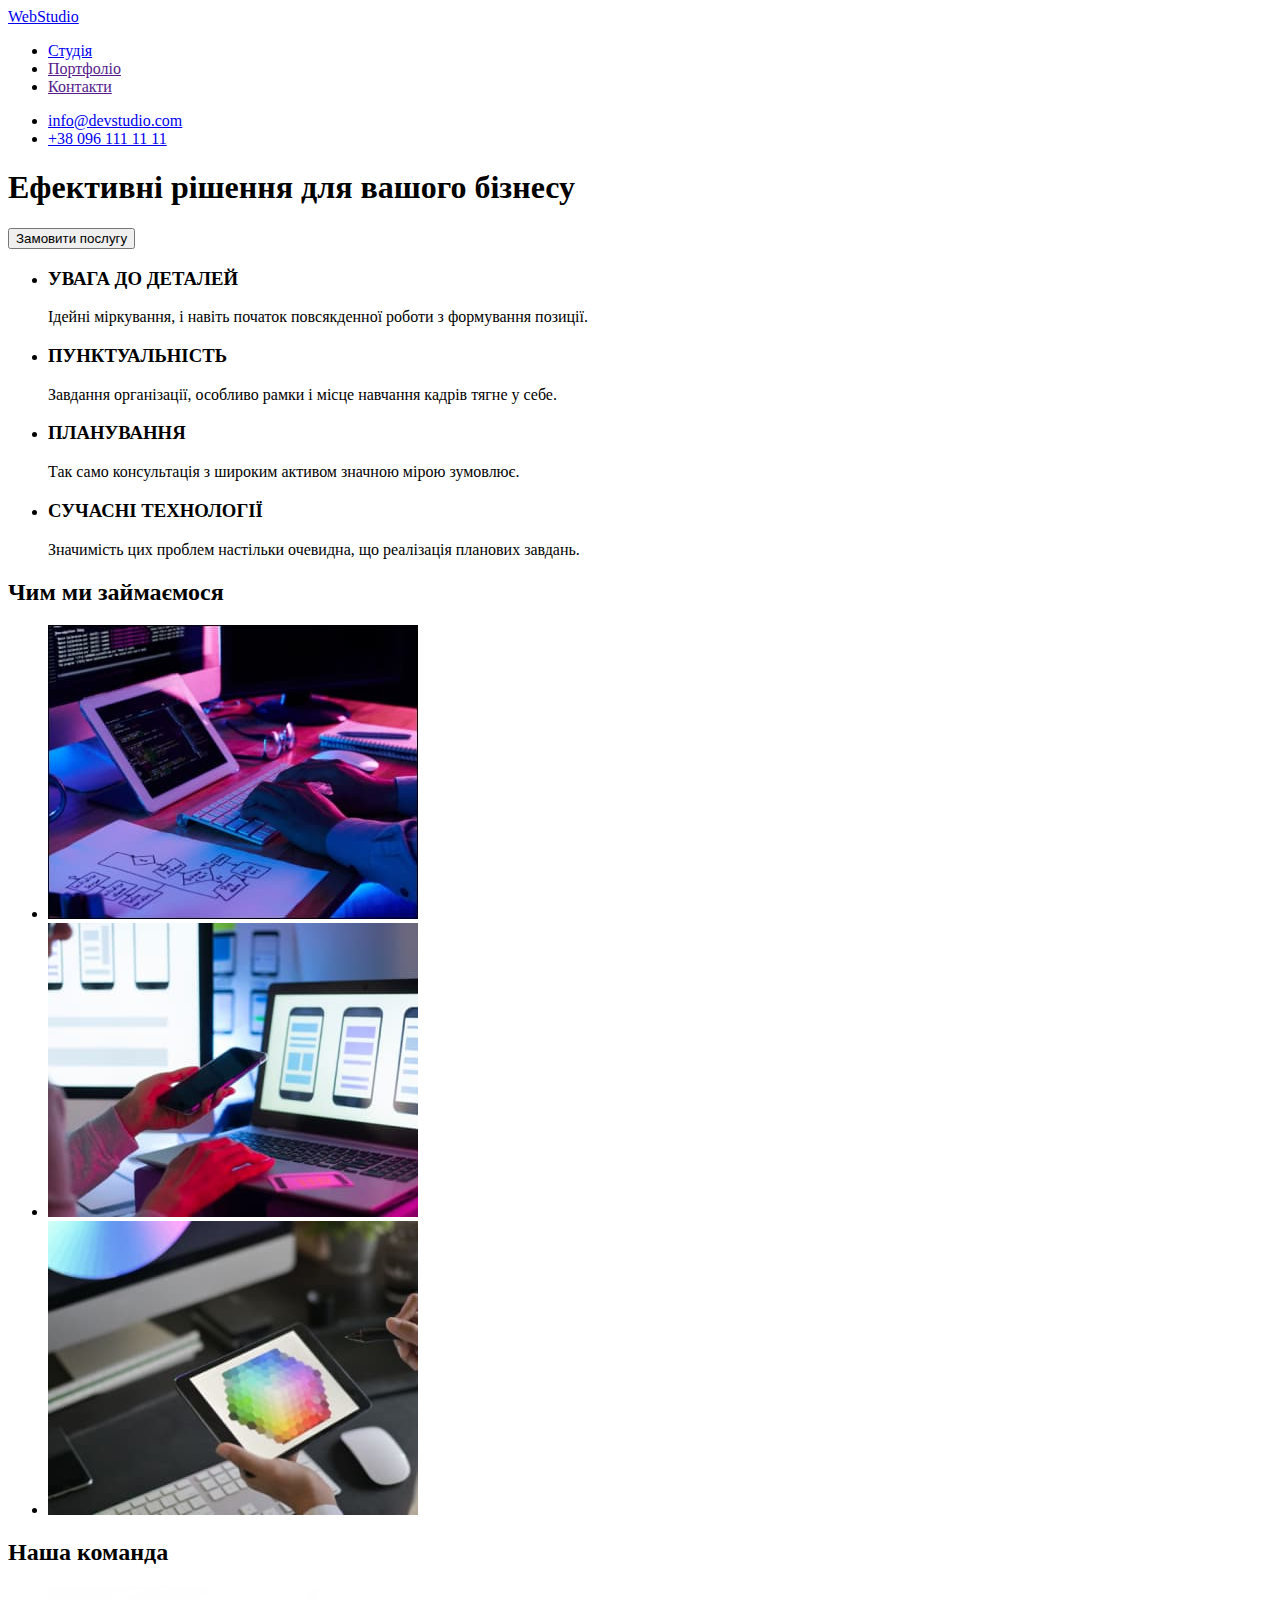
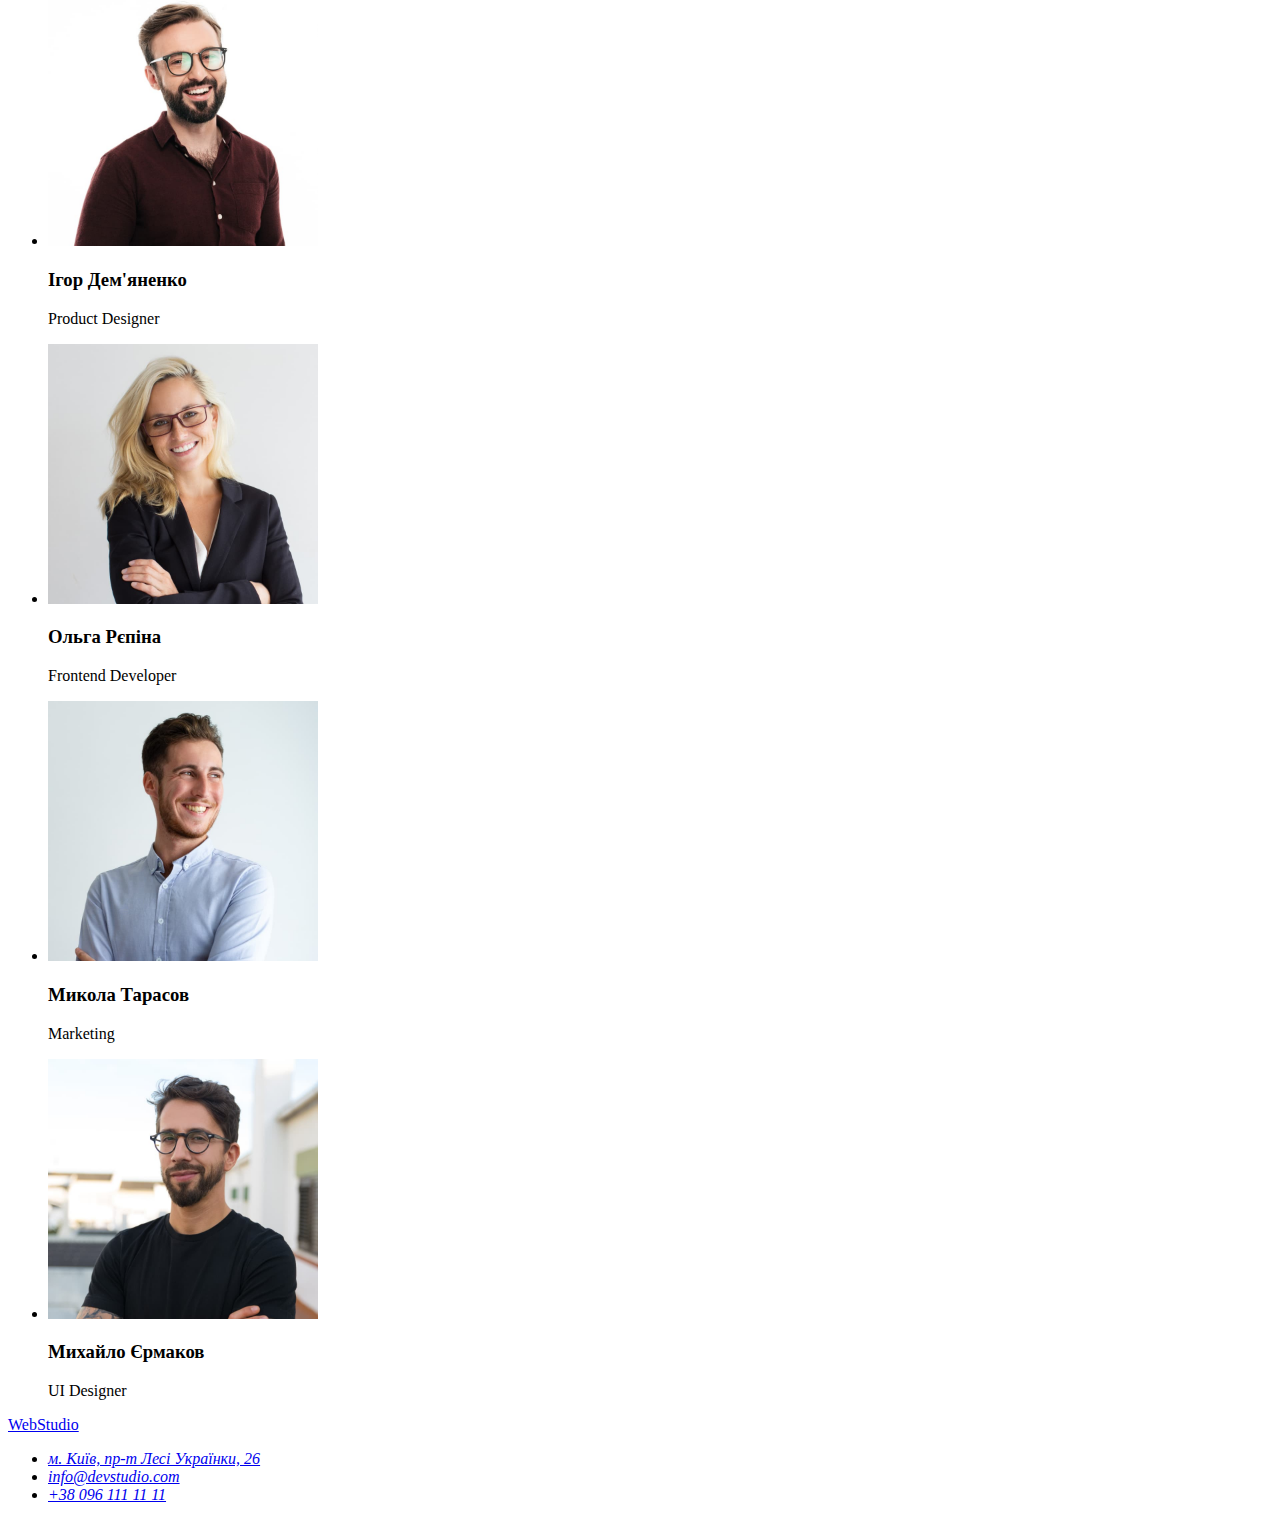
==== index.html @ 78305d5e "Initial commit" ====
<!DOCTYPE html>
<html lang="uk">
  <head>
    <meta charset="UTF-8" />
    <meta http-equiv="X-UA-Compatible" content="IE=edge" />
    <meta name="viewport" content="width=device-width, initial-scale=1.0" />
    <title>Студія</title>
  </head>
  <body>
    <header>
      <nav>
        <a href="/index.html" lang="en">WebStudio </a>
        <ul>
          <li><a href="/index.html">Студія</a></li>
          <li><a href="">Портфоліо</a></li>
          <li><a href="">Контакти</a></li>
        </ul>
      </nav>
      <ul>
        <li><a href="mailto:info@devstudio.com">info@devstudio.com</a></li>
        <li><a href="tel:+380961111111">+38 096 111 11 11</a></li>
      </ul>
    </header>
    <main>
        <section>
          <h1>Ефективні рішення для вашого бізнесу</h1>
          <button type="button">Замовити послугу</button>
        </section>
      <section>
        <h2 hidden>Наші переваги</h2>
        <ul>
          <li>
            <h3>УВАГА ДО ДЕТАЛЕЙ</h3>
            <p>
              Ідейні міркування, і навіть початок повсякденної роботи з
              формування позиції.
            </p>
          </li>
          <li>
            <h3>ПУНКТУАЛЬНІСТЬ</h3>
            <p>
              Завдання організації, особливо рамки і місце навчання кадрів тягне
              у себе.
            </p>
          </li>
          <li>
            <h3>ПЛАНУВАННЯ</h3>
            <p>
              Так само консультація з широким активом значною мірою зумовлює.
            </p>
          </li>
          <li>
            <h3>СУЧАСНІ ТЕХНОЛОГІЇ</h3>
            <p>
              Значимість цих проблем настільки очевидна, що реалізація планових
              завдань.
            </p>
          </li>
        </ul>
      </section>
      <section>
        <h2>Чим ми займаємося</h2>
        <ul>
          <li>
            <img
              src="./images/img_about1.jpg"
              alt="заняття1"
              width="370"
              height="294"
            />
          </li>
          <li>
            <img
              src="./images/img_about2.jpg"
              alt="заняття2"
              width="370"
              height="294"
            />
          </li>
          <li>
            <img
              src="./images/img_about3.jpg"
              alt="заняття3"
              width="370"
              height="294"
            />
          </li>
        </ul>
      </section>
      <section>
        <h2>Наша команда</h2>
        <ul>
          <li>
            <img
              src="./images/igor.jpg"
              alt="співробітник1"
              width="270"
              height="260"
            />
            <h3>Ігор Дем'яненко</h3>
            <p lang="en">Product Designer</p>
          </li>
          <li>
            <img
              src="./images/olga.jpg"
              alt="співробітник2"
              width="270"
              height="260"
            />
            <h3>Ольга Рєпіна</h3>
            <p lang="en">Frontend Developer</p>
          </li>
          <li>
            <img
              src="./images/mykola.jpg"
              alt="співробітник3"
              width="270"
              height="260"
            />
            <h3>Микола Тарасов</h3>
            <p lang="en">Marketing</p>
          </li>
          <li>
            <img
              src="./images/myhaylo.jpg"
              alt="співробітник4"
              width="270"
              height="260"
            />
            <h3>Михайло Єрмаков</h3>
            <p lang="en">UI Designer</p>
          </li>
        </ul>
      </section>
    </main>
    <footer>
        <a href="/index.html" lang="en">WebStudio </a>
        <address>
          <ul>
            <li><a href="https://goo.gl/maps/GhQ2S31M29Ho9MJDA" target="_blank" rel="noopener noreferrer nofollow">м. Київ, пр-т Лесі
              Українки, 26</a></li>
            <li><a href="mailto:info@devstudio.com">info@devstudio.com</a></li>
            <li><a href="tel:+380961111111">+38 096 111 11 11</a></li>
          </ul>
        </address>
    </footer>
  </body>
</html>
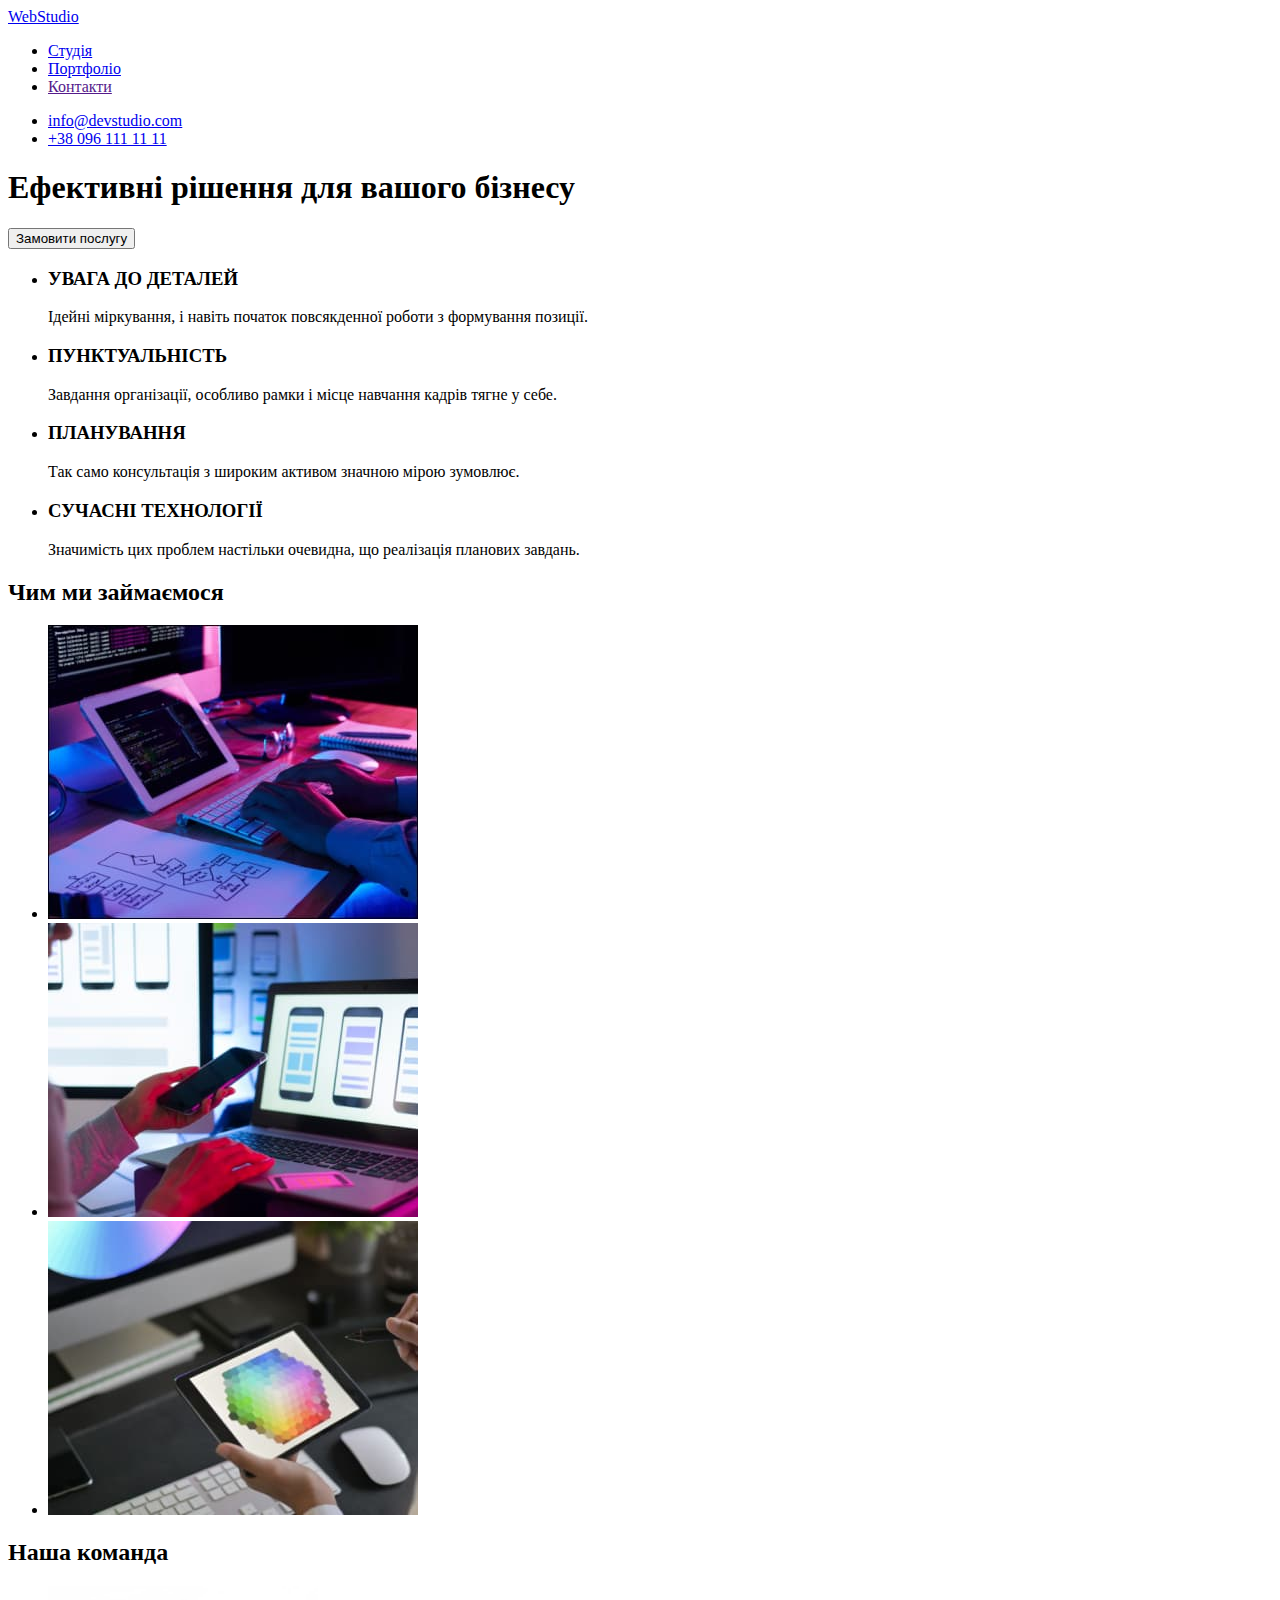
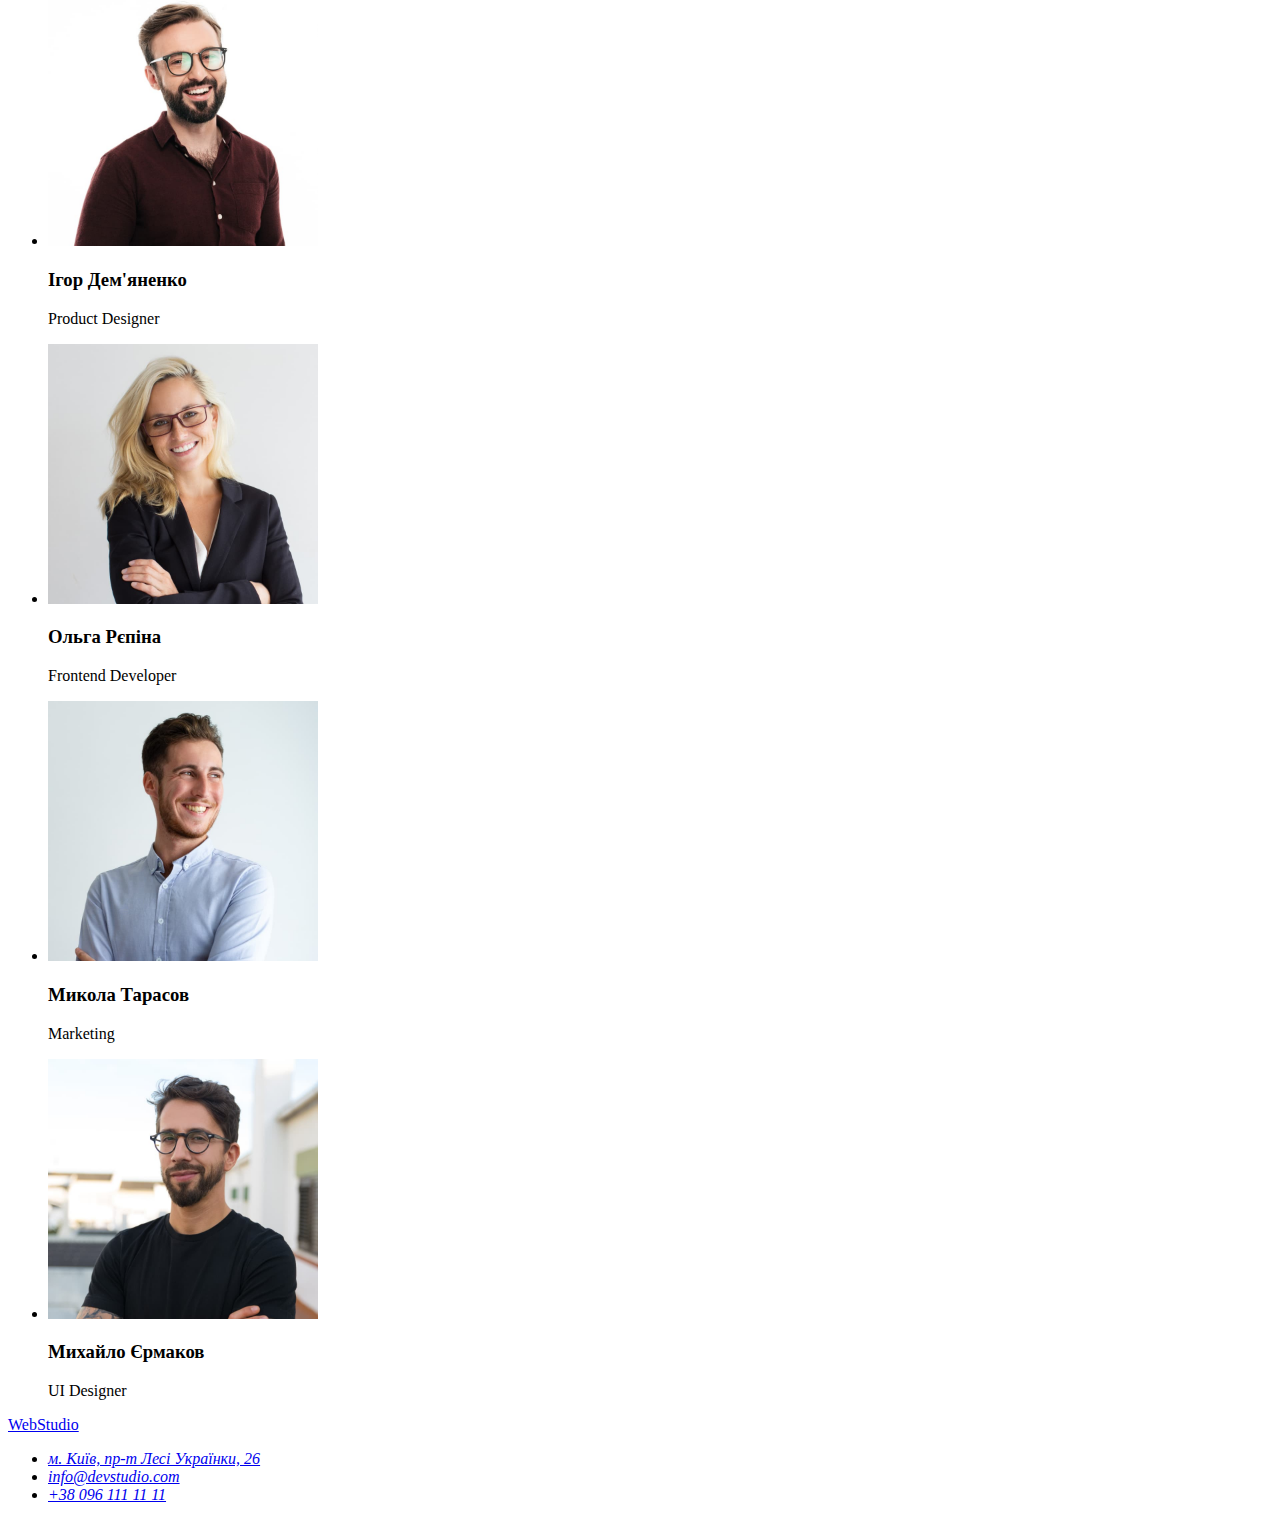
==== commit 7bd3b831: "add portfolio.html" ====
--- a/index.html
+++ b/index.html
@@ -12,7 +12,7 @@
         <a href="/index.html" lang="en">WebStudio </a>
         <ul>
           <li><a href="/index.html">Студія</a></li>
-          <li><a href="">Портфоліо</a></li>
+          <li><a href="/portfolio.html">Портфоліо</a></li>
           <li><a href="">Контакти</a></li>
         </ul>
       </nav>
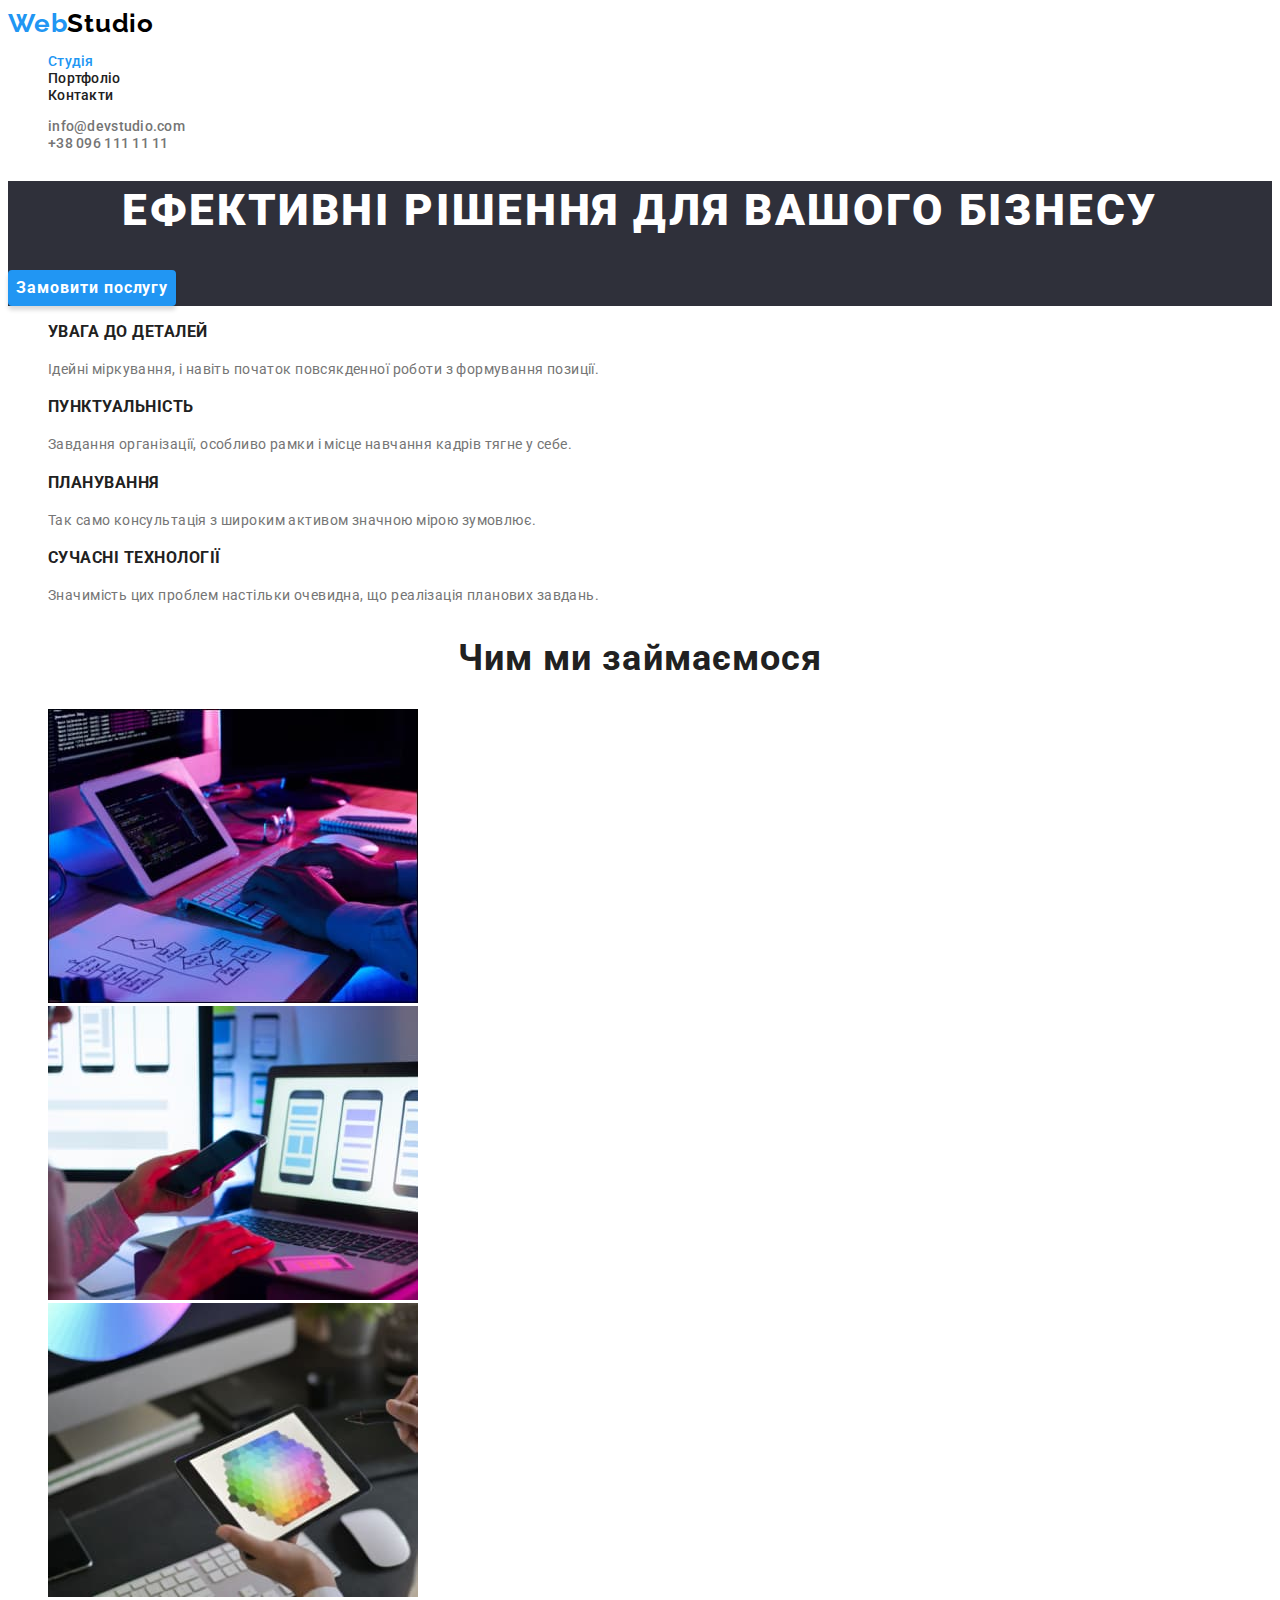
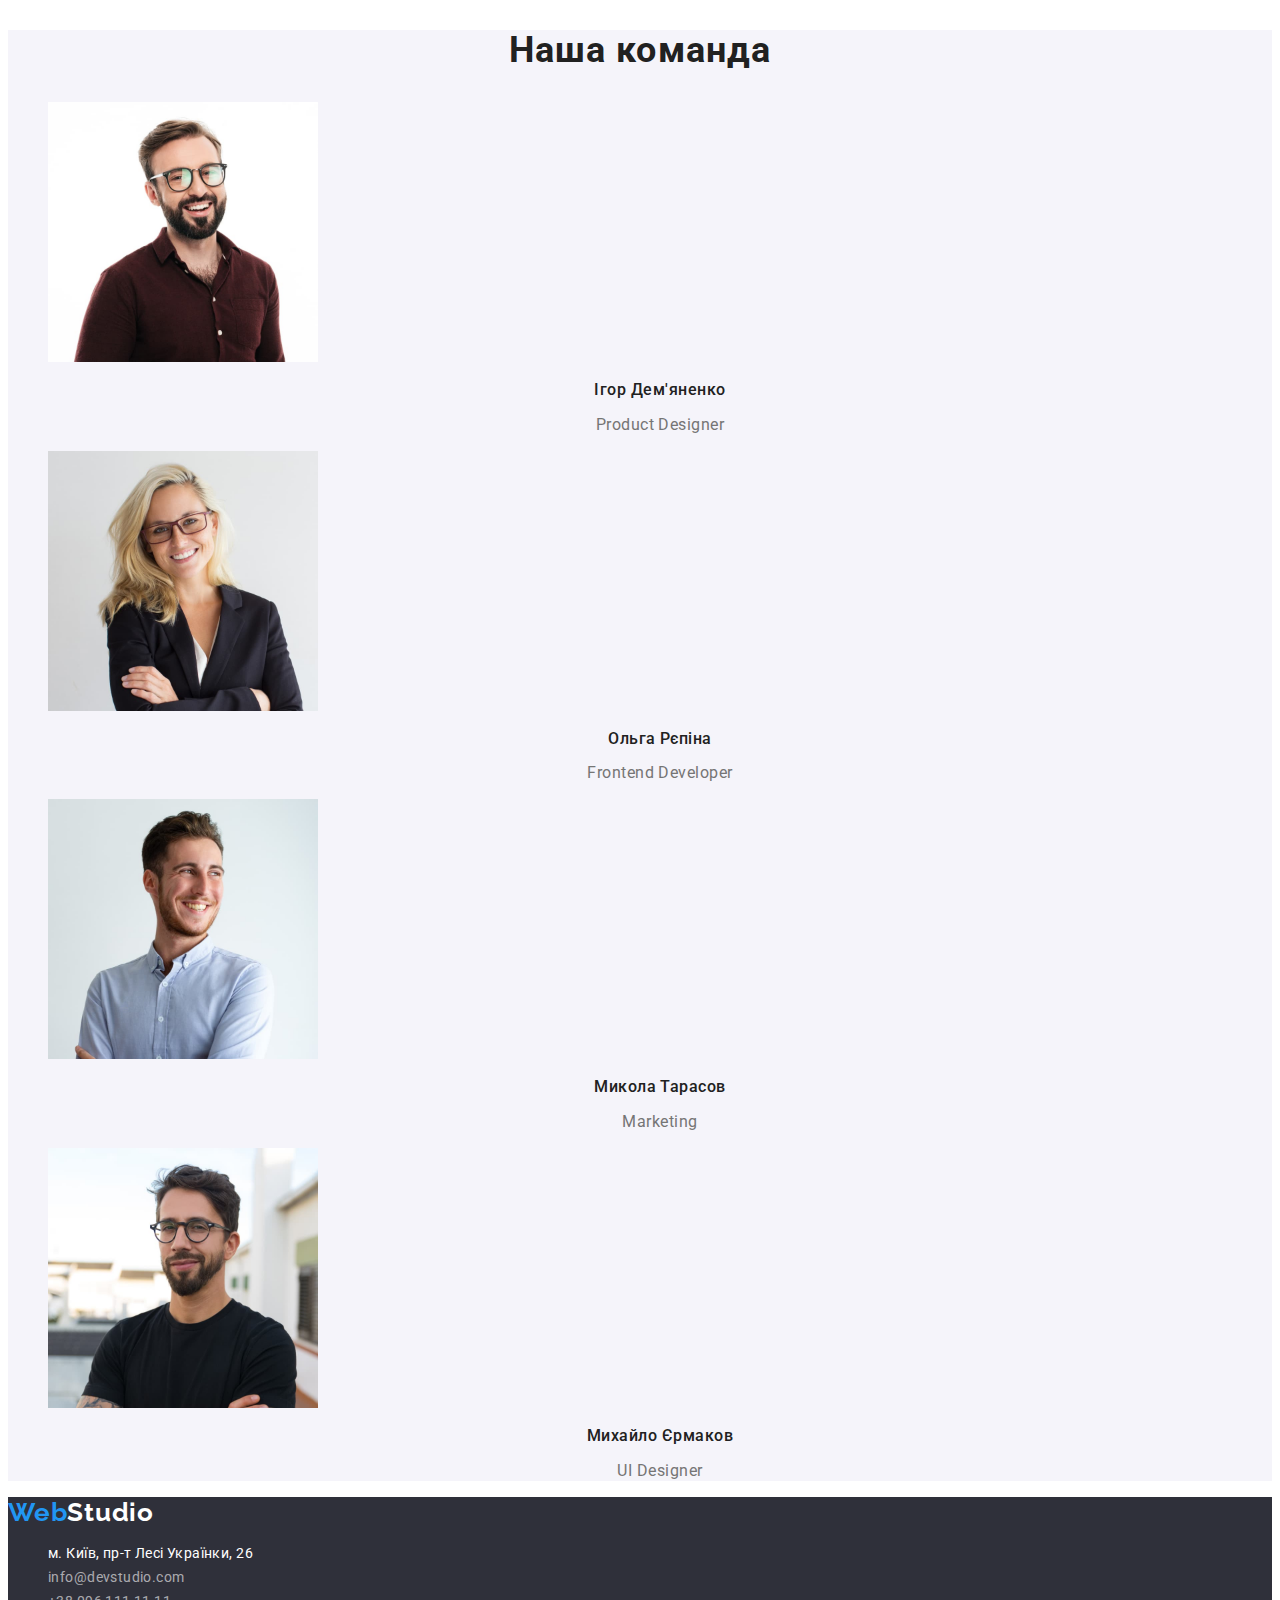
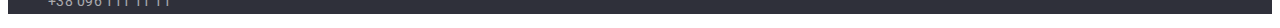
==== commit 48d1ae75: "add portfolio.html and css" ====
--- a/index.html
+++ b/index.html
@@ -5,53 +5,77 @@
     <meta http-equiv="X-UA-Compatible" content="IE=edge" />
     <meta name="viewport" content="width=device-width, initial-scale=1.0" />
     <title>Студія</title>
+    <link rel="preconnect" href="https://fonts.googleapis.com" />
+    <link rel="preconnect" href="https://fonts.gstatic.com" crossorigin />
+    <link
+      href="https://fonts.googleapis.com/css2?family=Raleway:wght@700&family=Roboto:wght@400;500;700;900&display=swap"
+      rel="stylesheet"
+    />
+    <link rel="stylesheet" href="./css/styles.css" />
   </head>
   <body>
-    <header>
-      <nav>
-        <a href="/index.html" lang="en">WebStudio </a>
-        <ul>
-          <li><a href="/index.html">Студія</a></li>
-          <li><a href="/portfolio.html">Портфоліо</a></li>
-          <li><a href="">Контакти</a></li>
+    <header class="header">
+      <nav class="header-nav">
+        <a class="header-logo" href="./index.html" lang="en"
+          ><span class="part-logo">Web</span
+          ><span class="up-logo">Studio</span></a
+        >
+        <ul class="header-list list">
+          <li class="header-item">
+            <a class="header-link link current" href="/index.html">Студія</a>
+          </li>
+          <li class="header-item">
+            <a class="header-link link" href="/portfolio.html">Портфоліо</a>
+          </li>
+          <li class="header-item">
+            <a class="header-link link" href="">Контакти</a>
+          </li>
         </ul>
       </nav>
-      <ul>
-        <li><a href="mailto:info@devstudio.com">info@devstudio.com</a></li>
-        <li><a href="tel:+380961111111">+38 096 111 11 11</a></li>
+      <ul class="contact-list list">
+        <li class="contact-item">
+          <a class="contact-link link" href="mailto:info@devstudio.com"
+            >info@devstudio.com</a
+          >
+        </li>
+        <li class="contact-item">
+          <a class="contact-link link" href="tel:+380961111111"
+            >+38 096 111 11 11</a
+          >
+        </li>
       </ul>
     </header>
     <main>
-        <section>
-          <h1>Ефективні рішення для вашого бізнесу</h1>
-          <button type="button">Замовити послугу</button>
-        </section>
+      <section class="hero">
+        <h1 class="hero-title">Ефективні рішення для вашого бізнесу</h1>
+        <button type="button" class="button">Замовити послугу</button>
+      </section>
       <section>
-        <h2 hidden>Наші переваги</h2>
-        <ul>
-          <li>
-            <h3>УВАГА ДО ДЕТАЛЕЙ</h3>
-            <p>
+        <h2 class="visually-hidden">Наші переваги</h2>
+        <ul class="features-list list">
+          <li class="features-item">
+            <h3 class="features-title">УВАГА ДО ДЕТАЛЕЙ</h3>
+            <p class="features-text">
               Ідейні міркування, і навіть початок повсякденної роботи з
               формування позиції.
             </p>
           </li>
-          <li>
-            <h3>ПУНКТУАЛЬНІСТЬ</h3>
-            <p>
+          <li class="features-item">
+            <h3 class="features-title">ПУНКТУАЛЬНІСТЬ</h3>
+            <p class="features-text">
               Завдання організації, особливо рамки і місце навчання кадрів тягне
               у себе.
             </p>
           </li>
-          <li>
-            <h3>ПЛАНУВАННЯ</h3>
-            <p>
+          <li class="features-item">
+            <h3 class="features-title">ПЛАНУВАННЯ</h3>
+            <p class="features-text">
               Так само консультація з широким активом значною мірою зумовлює.
             </p>
           </li>
-          <li>
-            <h3>СУЧАСНІ ТЕХНОЛОГІЇ</h3>
-            <p>
+          <li class="features-item">
+            <h3 class="features-title">СУЧАСНІ ТЕХНОЛОГІЇ</h3>
+            <p class="features-text">
               Значимість цих проблем настільки очевидна, що реалізація планових
               завдань.
             </p>
@@ -59,8 +83,8 @@
         </ul>
       </section>
       <section>
-        <h2>Чим ми займаємося</h2>
-        <ul>
+        <h2 class="section-title">Чим ми займаємося</h2>
+        <ul class="main-list list">
           <li>
             <img
               src="./images/img_about1.jpg"
@@ -87,9 +111,9 @@
           </li>
         </ul>
       </section>
-      <section>
-        <h2>Наша команда</h2>
-        <ul>
+      <section class="team">
+        <h2 class="section-title">Наша команда</h2>
+        <ul class="main-list list">
           <li>
             <img
               src="./images/igor.jpg"
@@ -97,8 +121,8 @@
               width="270"
               height="260"
             />
-            <h3>Ігор Дем'яненко</h3>
-            <p lang="en">Product Designer</p>
+            <h3 class="team-title">Ігор Дем'яненко</h3>
+            <p class="team-text" lang="en">Product Designer</p>
           </li>
           <li>
             <img
@@ -107,8 +131,8 @@
               width="270"
               height="260"
             />
-            <h3>Ольга Рєпіна</h3>
-            <p lang="en">Frontend Developer</p>
+            <h3 class="team-title">Ольга Рєпіна</h3>
+            <p class="team-text" lang="en">Frontend Developer</p>
           </li>
           <li>
             <img
@@ -117,8 +141,8 @@
               width="270"
               height="260"
             />
-            <h3>Микола Тарасов</h3>
-            <p lang="en">Marketing</p>
+            <h3 class="team-title">Микола Тарасов</h3>
+            <p class="team-text" lang="en">Marketing</p>
           </li>
           <li>
             <img
@@ -127,22 +151,40 @@
               width="270"
               height="260"
             />
-            <h3>Михайло Єрмаков</h3>
-            <p lang="en">UI Designer</p>
+            <h3 class="team-title">Михайло Єрмаков</h3>
+            <p class="team-text" lang="en">UI Designer</p>
           </li>
         </ul>
       </section>
     </main>
-    <footer>
-        <a href="/index.html" lang="en">WebStudio </a>
-        <address>
-          <ul>
-            <li><a href="https://goo.gl/maps/GhQ2S31M29Ho9MJDA" target="_blank" rel="noopener noreferrer nofollow">м. Київ, пр-т Лесі
-              Українки, 26</a></li>
-            <li><a href="mailto:info@devstudio.com">info@devstudio.com</a></li>
-            <li><a href="tel:+380961111111">+38 096 111 11 11</a></li>
-          </ul>
-        </address>
+    <footer class="footer">
+      <a class="footer-logo" href="./index.html" lang="en"
+        ><span class="part-logo">Web</span
+        ><span class="bottom-logo">Studio</span></a
+      >
+      <address class="address">
+        <ul class="address-list list">
+          <li class="address-item">
+            <a
+              class="address-content link"
+              href="https://goo.gl/maps/GhQ2S31M29Ho9MJDA"
+              target="_blank"
+              rel="noopener noreferrer nofollow"
+              >м. Київ, пр-т Лесі Українки, 26</a
+            >
+          </li>
+          <li class="address-item">
+            <a class="address-link link" href="mailto:info@devstudio.com"
+              >info@devstudio.com</a
+            >
+          </li>
+          <li class="address-item">
+            <a class="address-link link" href="tel:+380961111111"
+              >+38 096 111 11 11</a
+            >
+          </li>
+        </ul>
+      </address>
     </footer>
   </body>
 </html>
--- a/css/styles.css
+++ b/css/styles.css
@@ -0,0 +1,242 @@
+:root {
+    --primary-text-color: #757575;
+    --title-text-color: #212121;
+    --accent-color: #2196f3;
+    --white-color: #ffffff;
+}
+
+body {
+    font-family: 'Roboto', sans-serif;
+    color: var(--primary-text-color);
+    background-color: var(--white-color);
+    font-size: 14px;
+}
+
+.list {
+    list-style: none;
+}
+
+.link {
+    text-decoration: none;
+}
+
+/*---------------- header -------------------*/
+.header {
+    background-color: var(--white-color);
+}
+
+.header-logo,
+.footer-logo {
+    font-family: 'Raleway';
+    font-weight: 700;
+    font-size: 26px;
+    line-height: 1.19;
+    letter-spacing: 0.03em;
+    text-decoration: none;
+}
+
+.part-logo {
+    color: #2196f3;
+}
+
+.up-logo {
+    color: #000000;
+}
+
+.header-list .header-link.current {
+    color: var(--accent-color);
+}
+
+.header-link,
+.contact-link {
+    color: var(--title-text-color);
+    font-weight: 500;
+    line-height: 1.14;
+    letter-spacing: 0.02em;
+}
+
+.header-link:hover,
+.header-link:focus {
+    color: var(--accent-color);
+}
+
+.contact-link {
+    color: var(--primary-text-color);
+}
+
+.contact-link:hover,
+.contact-link:focus {
+    color: var(--accent-color);
+}
+
+/*------------------- main -----------------*/
+.visually-hidden {
+    position: absolute;
+    width: 1px;
+    height: 1px;
+    margin: -1px;
+    border: 0;
+    padding: 0;
+
+    white-space: nowrap;
+    clip-path: inset(100%);
+    clip: rect(0 0 0 0);
+    overflow: hidden;
+}
+
+/*------------------- hero -----------------*/
+.hero {
+    background: #2f303a;
+}
+
+.hero-title {
+    font-weight: 900;
+    font-size: 44px;
+    line-height: 1.36;
+    text-align: center;
+    letter-spacing: 0.06em;
+    text-transform: uppercase;
+    color: var(--white-color);
+}
+
+.button {
+    font-family: inherit;
+    color: var(--white-color);
+    background-color: #2196f3;
+    font-weight: 700;
+    font-size: 16px;
+    line-height: 30px;
+    display: flex;
+    align-items: center;
+    text-align: center;
+    letter-spacing: 0.06em;
+    background: #2196f3;
+    border: 2px solid #2196f3;
+    box-shadow: 0px 4px 4px rgba(0, 0, 0, 0.15);
+    border-radius: 4px;
+}
+
+.button:hover,
+.button:focus {
+    background: #188ce8;
+    border: 2px solid #188ce8;
+    box-shadow: 0px 4px 4px rgba(0, 0, 0, 0.15);
+    border-radius: 4px;
+    cursor: pointer;
+}
+
+/*--------------- features ---------------*/
+.features-title {
+    line-height: 1.14;
+    letter-spacing: 0.03em;
+    text-transform: uppercase;
+    color: var(--title-text-color);
+}
+
+.features-text {
+    line-height: 1.71;
+    letter-spacing: 0.03em;
+}
+
+/* -------------- preview ----------------- */
+.section-title {
+    font-size: 36px;
+    line-height: 1.16;
+    text-align: center;
+    letter-spacing: 0.03em;
+    color: var(--title-text-color);
+}
+
+/* ----------------- team ---------------- */
+.team {
+    background-color: #f5f4fa;
+}
+
+.team-title {
+    font-weight: 500;
+    font-size: 16px;
+    line-height: 1.18;
+    text-align: center;
+    letter-spacing: 0.03em;
+    color: var(--title-text-color);
+}
+
+.team-text {
+    font-size: 16px;
+    line-height: 1.18;
+    text-align: center;
+    letter-spacing: 0.03em;
+}
+
+/* ---------------- footer ----------------- */
+.footer {
+    background-color: #2f303a;
+}
+
+.bottom-logo {
+    color: var(--white-color);
+}
+
+.address-item {
+    line-height: 1.71;
+    letter-spacing: 0.03em;
+    font-style: normal;
+}
+
+.address-content {
+    color: var(--white-color);
+}
+
+.address-link {
+    color: rgba(255, 255, 255, 0.6);
+}
+
+.address-link:hover,
+.address-link:focus {
+    color: var(--accent-color);
+}
+
+/* ----------- portfolio ------------- */
+/* filter */
+.filters-btn {
+    font-family: inherit;
+    font-weight: 500;
+    font-size: 16px;
+    line-height: 1.62;
+    text-align: center;
+    letter-spacing: 0.03em;
+    color: var(--title-text-color);
+    background: #f5f4fa;
+    border: 2px solid #f5f4fa;
+    border-radius: 4px;
+}
+
+.filters-btn:hover,
+.filters-btn:focus,
+.filters-btn:root {
+    color: var(--white-color);
+    background: var(--accent-color);
+    border: 2px solid var(--accent-color);
+    box-shadow: 0px 3px 1px rgba(0, 0, 0, 0.1), 0px 1px 2px rgba(0, 0, 0, 0.08),
+        0px 2px 2px rgba(0, 0, 0, 0.12);
+    border-radius: 4px;
+    cursor: pointer;
+}
+
+.content-item {
+    background: var(--white-color);
+    border: 1px solid #eeeeee;
+}
+
+.content-title {
+    font-size: 18px;
+    line-height: 2;
+    letter-spacing: 0.06em;
+    color: var(--title-text-color);
+}
+
+.content-text {
+    font-size: 16px;
+    line-height: 1.87;
+    letter-spacing: 0.03em;
+}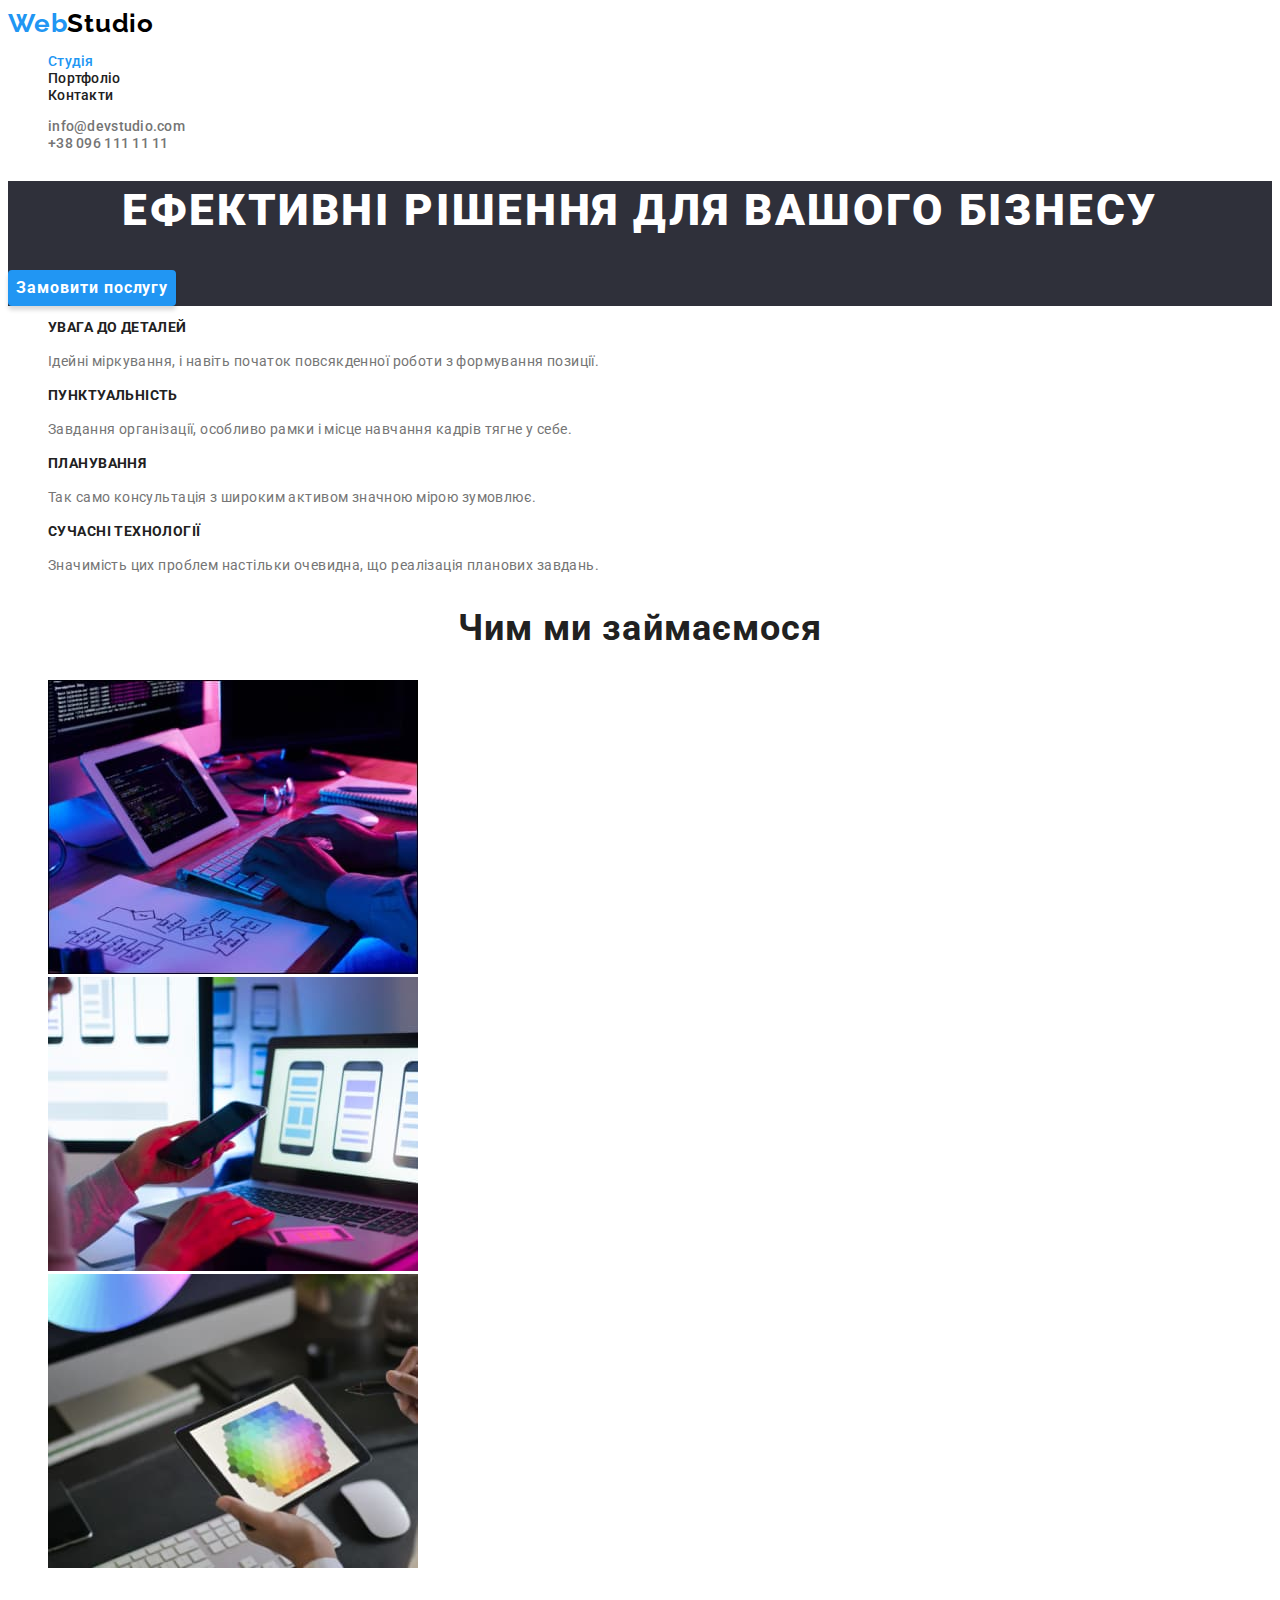
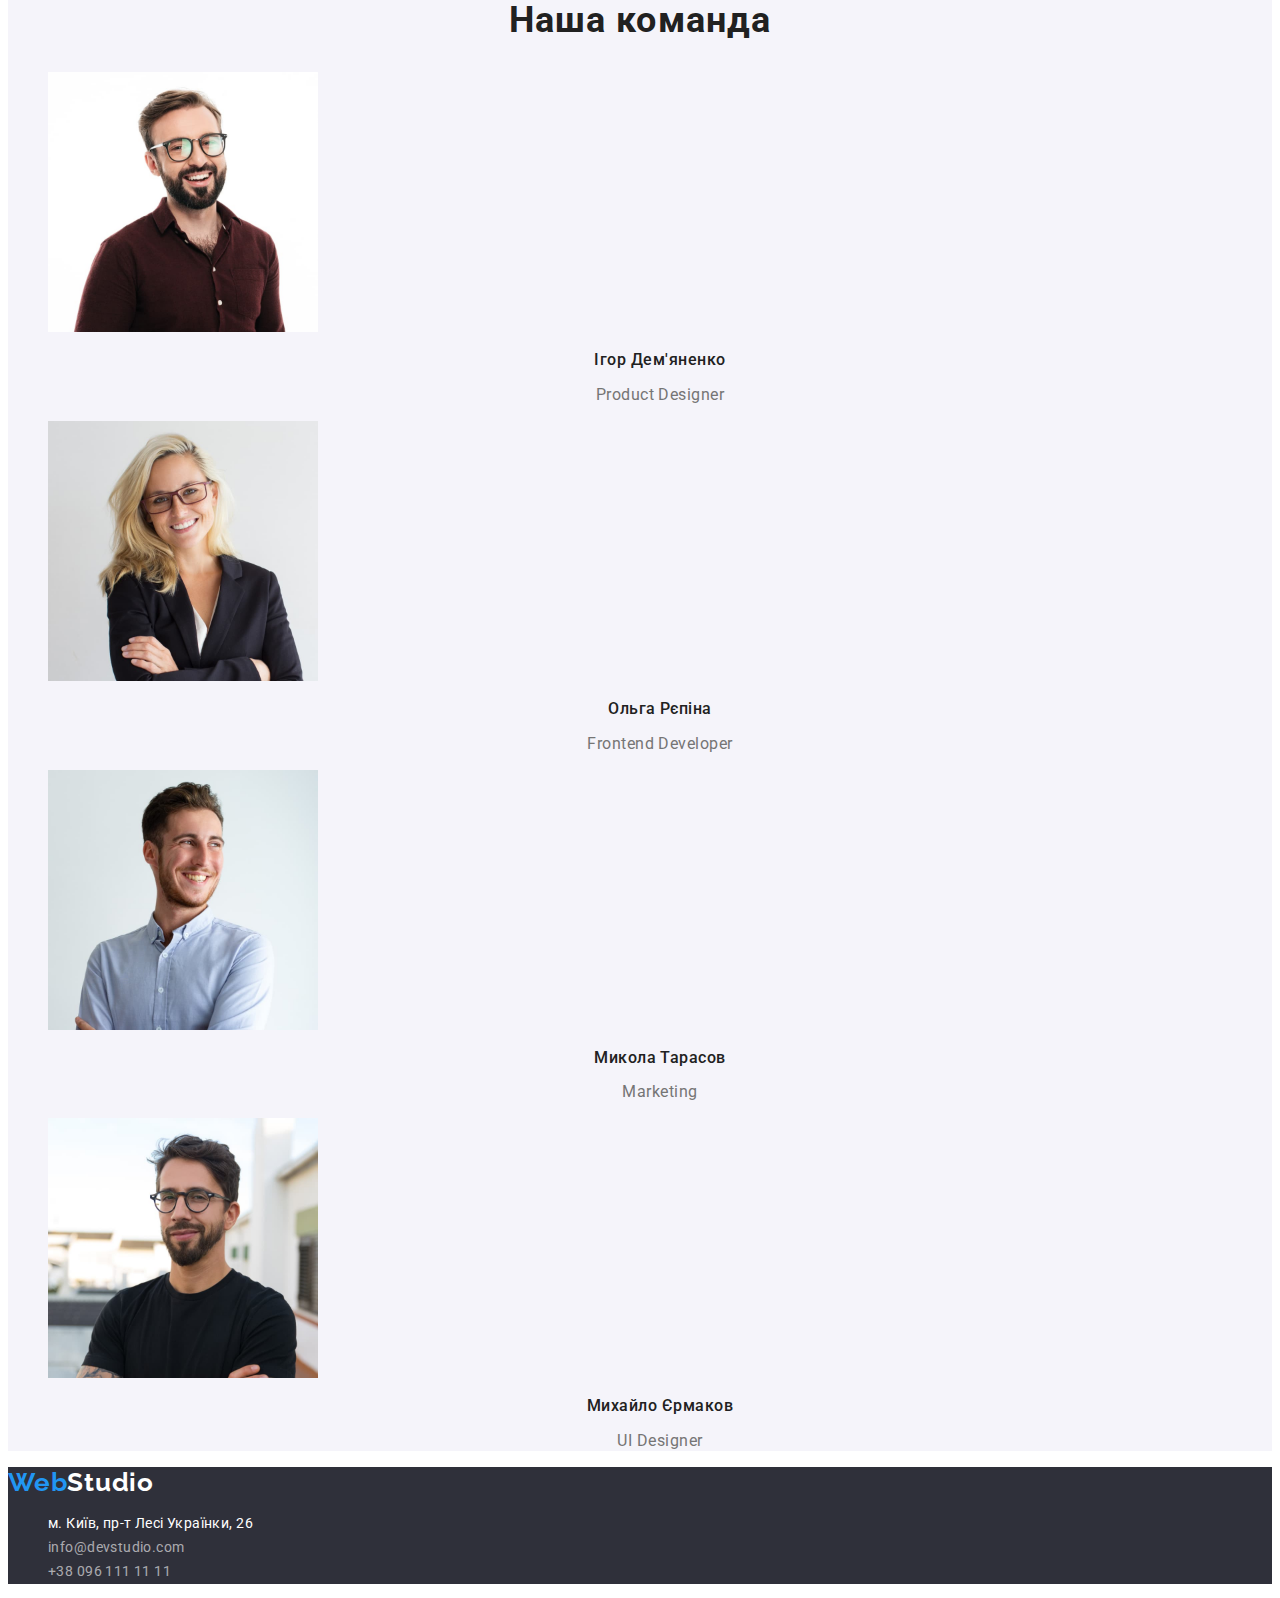
==== commit 9fef4f2d: "доопрацювання зауважень ментора" ====
--- a/index.html
+++ b/index.html
@@ -22,10 +22,10 @@
         >
         <ul class="header-list list">
           <li class="header-item">
-            <a class="header-link link current" href="/index.html">Студія</a>
+            <a class="header-link link current" href="./index.html">Студія</a>
           </li>
           <li class="header-item">
-            <a class="header-link link" href="/portfolio.html">Портфоліо</a>
+            <a class="header-link link" href="./portfolio.html">Портфоліо</a>
           </li>
           <li class="header-item">
             <a class="header-link link" href="">Контакти</a>
--- a/css/styles.css
+++ b/css/styles.css
@@ -127,6 +127,7 @@
 
 /*--------------- features ---------------*/
 .features-title {
+    font-size: 14px;
     line-height: 1.14;
     letter-spacing: 0.03em;
     text-transform: uppercase;
